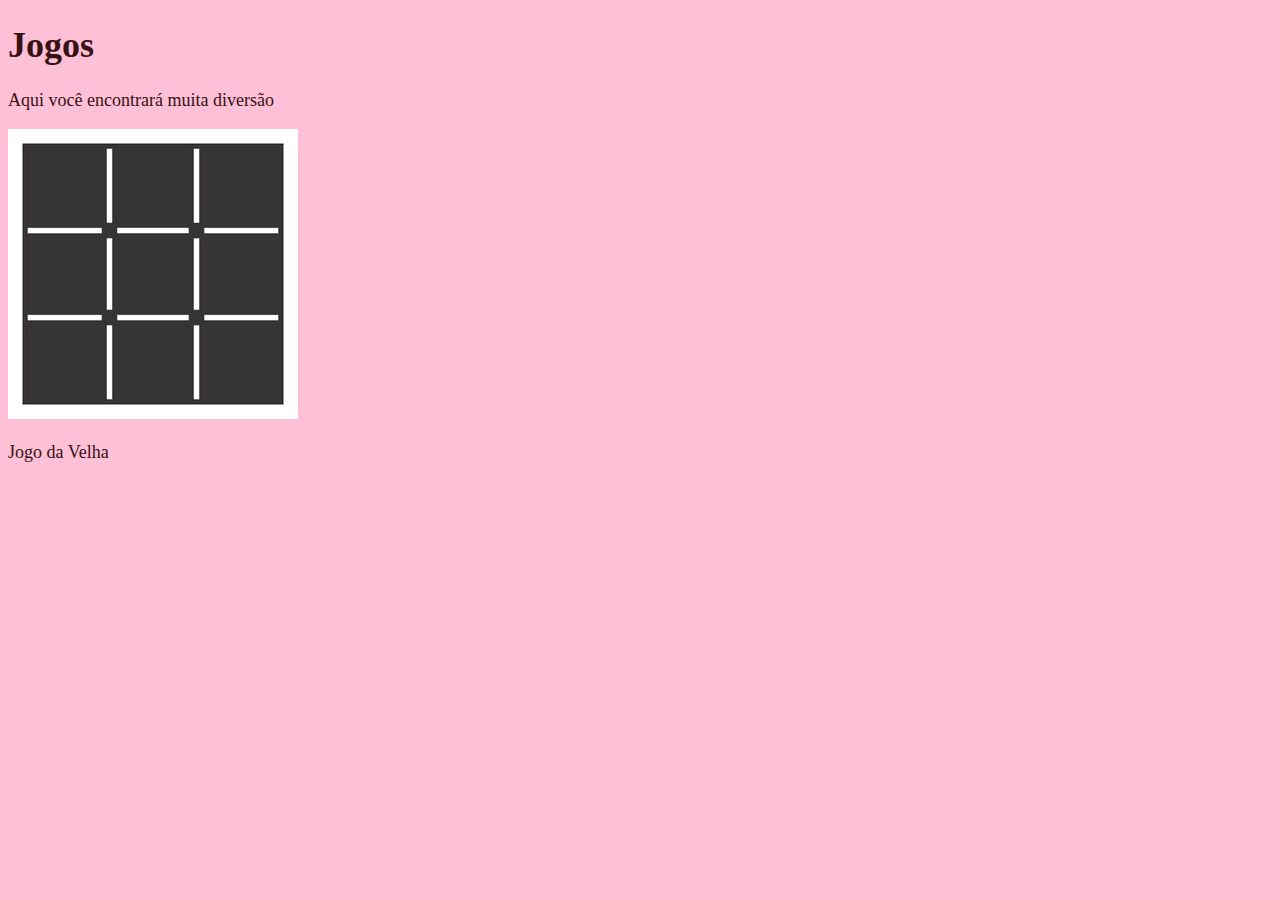
==== jogos.html @ d091a5da "Add files via upload" ====
<!DOCTYPE html>
<html lang="en">
<head>
    <meta charset="UTF-8">
    <meta http-equiv="X-UA-Compatible" content="IE=edge">
    <meta name="viewport" content="width=device-width, initial-scale=1.0">
    <title>Escola Lamenha Lins</title>
    <link rel = "stylesheet" href = Style.css>
</head>
<body>
    <h1> Jogos </h1>
    <p> Aqui você encontrará muita diversão </p>
    <div class= "jogo">
        <a href= "jogodavelha/index.html">
            <img src="img/jogodavelha.png" alt="logo">
        </a>
    <p>Jogo da Velha</p>
    </div>
</body>
</html>
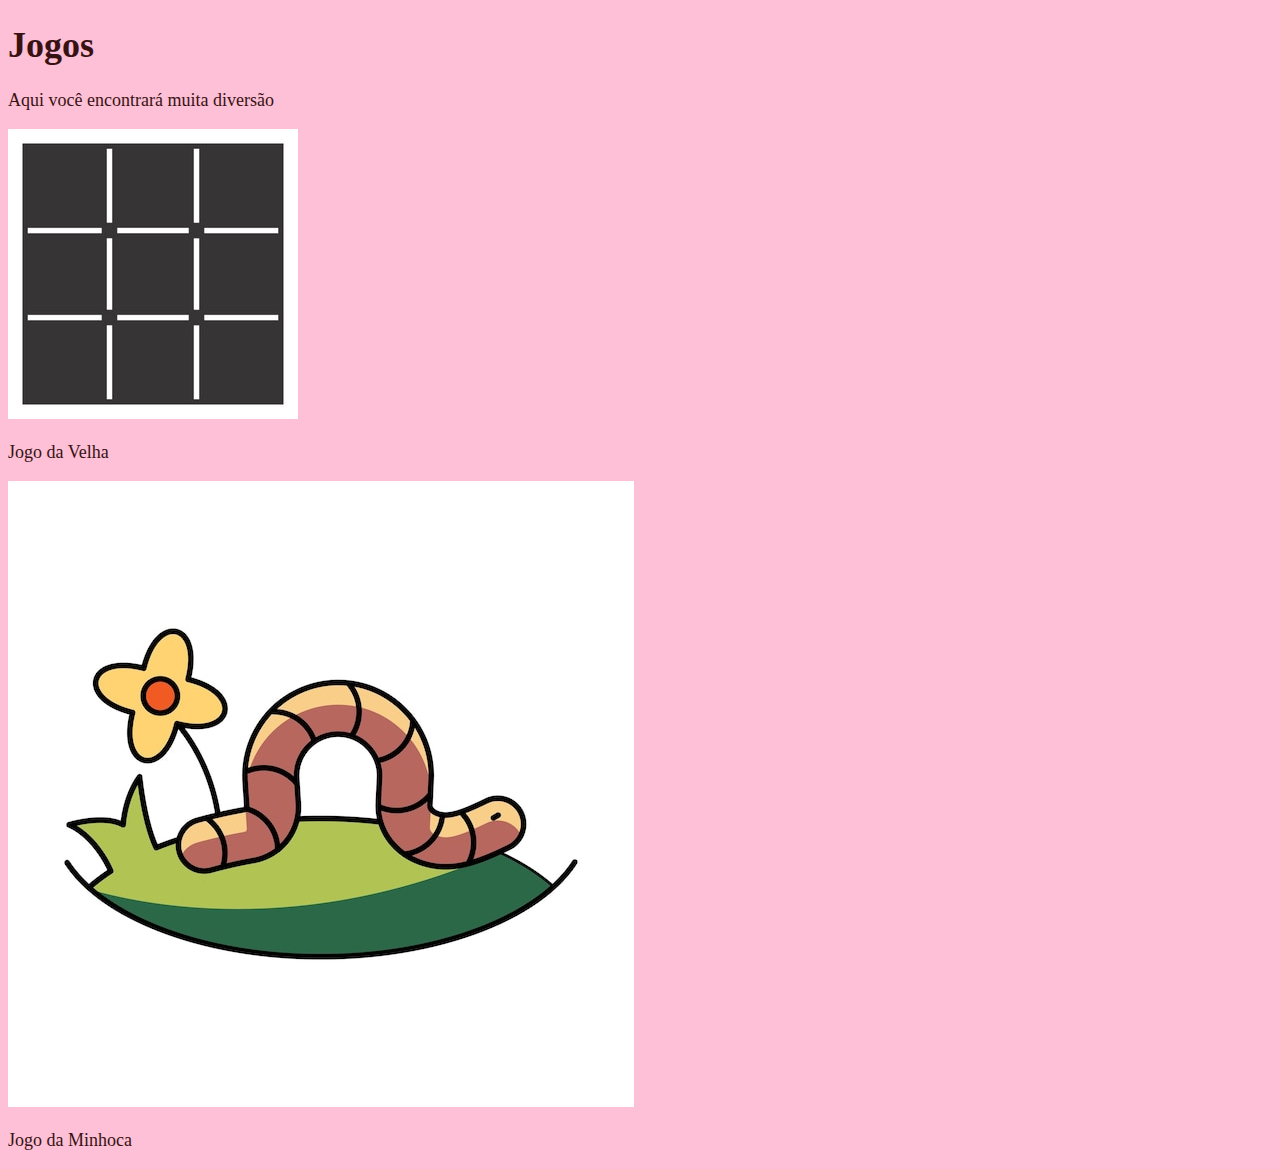
==== commit 10477799: "Add files via upload" ====
--- a/jogos.html
+++ b/jogos.html
@@ -15,6 +15,12 @@
             <img src="img/jogodavelha.png" alt="logo">
         </a>
     <p>Jogo da Velha</p>
+
+    <div class= "jogo">
+        <a href= "jogodaminhoca/index.html">
+        <img src="img/jogodaminhoca.png" alt="logo">
+    </a>
+<p>Jogo da Minhoca</p>
     </div>
 </body>
 </html>